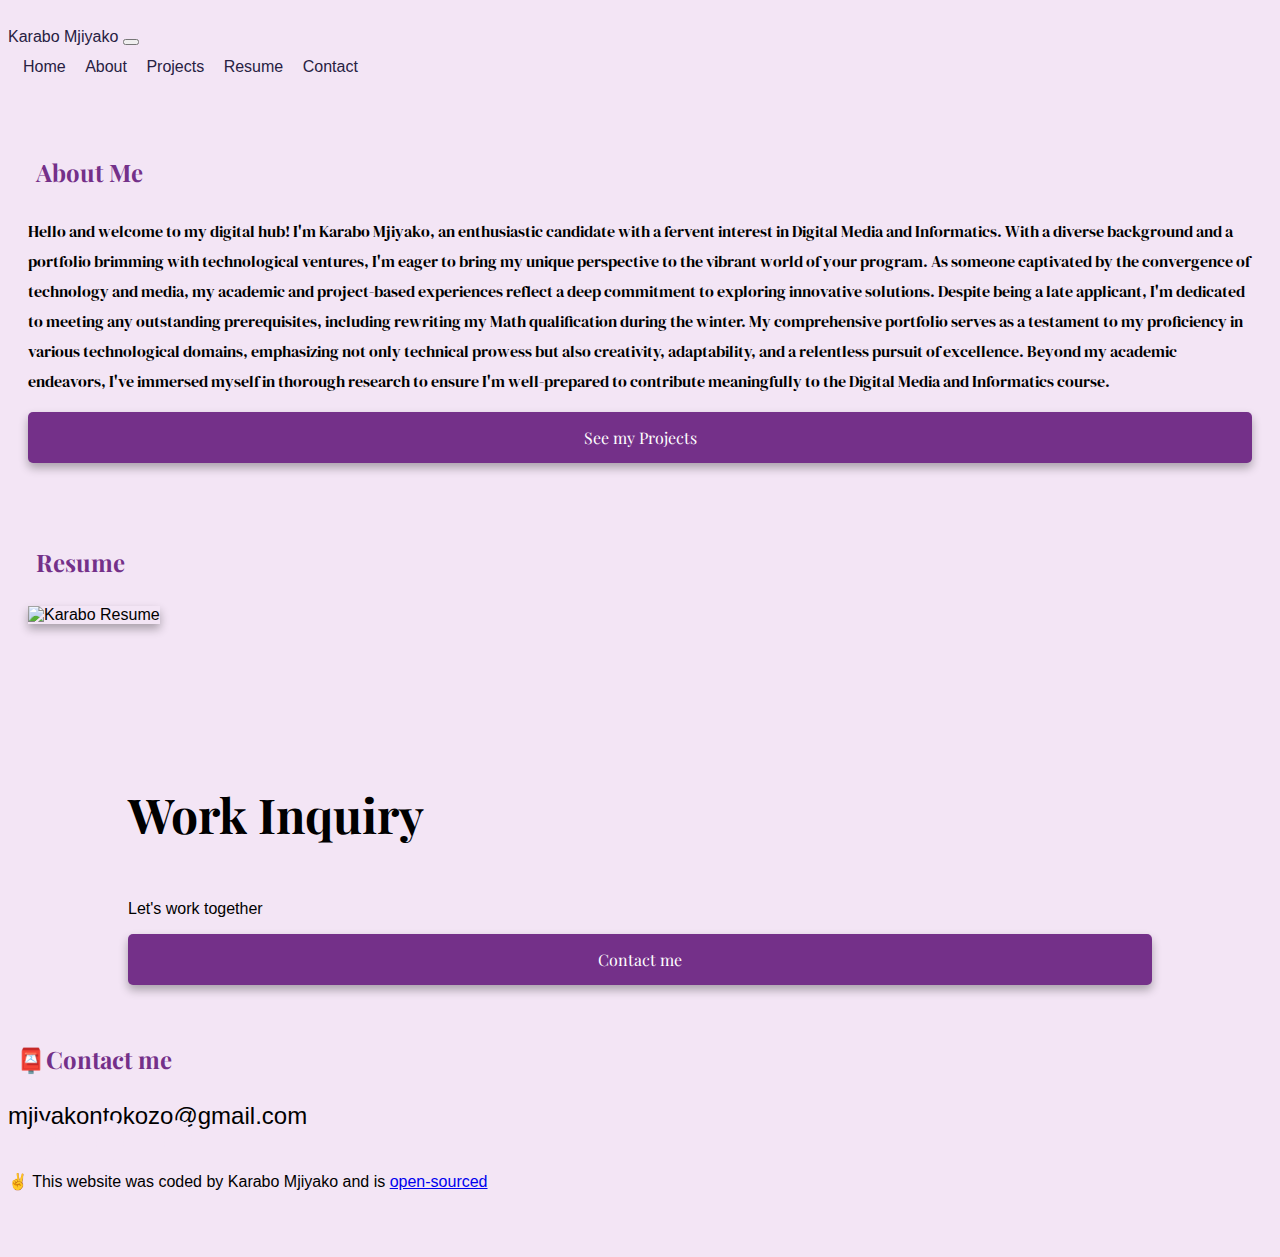
==== about.html @ 00d96ea0 "Update about.html" ====
<!DOCTYPE html>
<html lang="en">
<head>
    <meta charset="UTF-8">
    <meta http-equiv="X-UA-Compatible" content="IE=edge">
    <meta name="viewport" content="width=device-width, initial-scale=1, shrink-to-fit=no">
    <meta name="robots" content="index, follow">
    <title>Karabo Mjiyako - About Portfolio</title>
    <meta name="description" content="Explore the portfolio of Karabo Mjiyako, a talented front-end developer based in Gauteng. View projects and contact information.">
    <meta name="keywords" content="Karabo Mjiyako, front-end developer, portfolio, web development, Gauteng">
    <meta name="author" content="Karabo Mjiyako">
    <link rel="stylesheet" href="style.css">
    <link rel="preconnect" href="https://fonts.googleapis.com">
    <link rel="preconnect" href="https://fonts.gstatic.com" crossorigin>
    <link href="https://fonts.googleapis.com/css2?family=Sedgwick+Ave+Display&display=swap" rel="stylesheet">
    <link href="https://fonts.googleapis.com/css2?family=Playfair+Display:wght@800&display=swap" rel="stylesheet">
    <link href="https://fonts.googleapis.com/css2?family=DM+Serif+Display:ital@1&family=Shrikhand&display=swap" rel="stylesheet">
    <link href="https://cdn.jsdelivr.net/npm/bootstrap@5.3.2/dist/css/bootstrap.min.css" rel="stylesheet" integrity="sha384-T3c6CoIi6uLrA9TneNEoa7RxnatzjcDSCmG1MXxSR1GAsXEV/Dwwykc2MPK8M2HN" crossorigin="anonymous">
    <script src="https://kit.fontawesome.com/ddc3ee268a.js" crossorigin="anonymous"></script>
</head>
<body class="body">

<nav class="navbar navbar-expand-lg navbar-light bg">
    <div class="container">
        <a class="navbar-brand" href="index.html">Karabo Mjiyako</a>
        <button class="navbar-toggler" type="button" data-toggle="collapse" data-target="#navbarNav" aria-controls="navbarNav" aria-expanded="false" aria-label="Toggle navigation">
            <span class="navbar-toggler-icon"></span>
        </button>
        <div class="collapse navbar-collapse" id="navbarNav">
            <ul class="navbar-nav ml-auto">
                <li class="nav-item">
                    <a class="nav-link text-dark" href="index.html">Home</a>
                </li>
                <li class="nav-item">
                    <a class="nav-link text-dark" href="about.html">About</a>
                </li>
                <li class="nav-item">
                    <a class="nav-link text-dark" href="work.html">Projects</a>
                </li>
                <li class="nav-item">
                    <a class="nav-link text-dark" href="about.html#resume">Resume</a>
                </li>
                <li class="nav-item">
                    <a class="nav-link text-dark" href="about.html#contact">Contact</a>
                </li>
            </ul>
        </div>
    </div>
</nav>

<div id="about" class="container">
    <h2 class="project-header text-center">About Me</h2>
    <p class="project-paragraph">Hello and welcome to my digital hub! I'm Karabo Mjiyako, an enthusiastic candidate with a fervent interest in Digital Media and Informatics. With a diverse background and a portfolio brimming with technological ventures, I'm eager to bring my unique perspective to the vibrant world of your program.

As someone captivated by the convergence of technology and media, my academic and project-based experiences reflect a deep commitment to exploring innovative solutions. Despite being a late applicant, I'm dedicated to meeting any outstanding prerequisites, including rewriting my Math qualification during the winter.

My comprehensive portfolio serves as a testament to my proficiency in various technological domains, emphasizing not only technical prowess but also creativity, adaptability, and a relentless pursuit of excellence. Beyond my academic endeavors, I've immersed myself in thorough research to ensure I'm well-prepared to contribute meaningfully to the Digital Media and Informatics course.</p>
    <a href="work.html" class="project-link mt-3 btn btn-primary" title="View Projects">See my Projects</a>
</div>

<div id="resume" class="container">
    <h2 class="project-header text-center">Resume</h2>
    <img src="https://i.ibb.co/z6mqxp2/Purple-Grey-Clean-UI-Copy-Editor-CV.png" alt="Karabo Resume" class="img-fluid image mx-auto d-block">
</div>

<footer class="container">
    <div class="contact-box justify-content-between mb-5 d-none d-md-flex">
        <div>
            <h3>Work Inquiry</h3>
            <p class="text-muted">Let's work together</p>
        </div>
        <div>
            <a href="about.html#contact" class="project-link mt-3 btn btn-primary" title="Contact Karabo">Contact me</a>
        </div>
    </div>

    <section id="contact">
        <h2 class="project-header text-center">📮Contact me</h2>
    </section>

    <div class="d-flex justify-content-center mb-5">
        <a href="mailto:mjiyakontokozo@gmail.com" class="email-link" title="Email Karabo">mjiyakontokozo@gmail.com</a>
    </div>
    <div class="social-links d-flex justify-content-center">
        <a href="https://github.com/KarabooMjiyako" target="_blank" title="GitHub Profile"><i class="fab fa-github"></i></a>
        <a href="#" target="_blank" title="Instagram Profile"><i class="fab fa-instagram"></i></a>
        <a href="#" target="_blank" title="Twitter Profile"><i class="fab fa-twitter"></i></a>
    </div>
    <p class="text-center mt-5">✌️ This website was coded by Karabo Mjiyako and is <a href="#" target="_blank">open-sourced</a></p>
</footer>

</body>
</html>
---- style.css ----
:root {
  --branding-color: #743089;
  --secondary-color: #F3E5F5;
  --heading-font-family: "Playfair Display", serif;
  --default-font-family: "Poppins", sans-serif;
  --box-shadow: 0 5px 10px rgba(0, 0, 0, 0.3);
}

/* Global Styles */
body {
  font-family: var(--default-font-family);
}

h1, h2, h3, h4, h5, h6 {
  color: black;
  font-family: var(--heading-font-family);
  font-weight: bold;
}

h1 {
  font-size: 96px;
  line-height: 1.5;
}

h2 {
  font-size: 64px;
}

h3 {
  font-size: 48px;
}

p {
  font-weight: normal;
  font-size: 16px;
  line-height: 30px;
}

/* Hero Section */
.hero {
  background: var(--secondary-color);
  text-align: center;
  padding: 80px 20px;
}

.hero p {
  font-size: 36px;
  font-weight: bold;
  margin: 0;
  color: #272142;
}

.hero h2 {
  font-family: var(--heading-font-family);
  font-weight: normal;
  line-height: 1.5;
  font-size: 24px;
}

/* Content Container */
.content-container {
  padding: 60px 20px;
}

.content h1 {
  font-size: 64px;
  line-height: 80px;
}

.content h2 {
  font-size: 18px;
  font-family: var(--default-font-family);
}

.content h3 {
  font-size: 24px;
  line-height: 1.5;
  font-family: var(--default-font-family);
}

.content p {
  font-size: 14px;
}

.content {
  margin: 30px;
}

/* Resume and About Sections */
#resume, #about {
  background: var(--secondary-color);
  margin-bottom: 15px;
  padding: 20px;
}

#resume {
  margin: 0 auto;
}

img {
  text-align: center;
  box-shadow: var(--box-shadow);
  display: inline-block;
  margin: auto;
  max-width: 100%;
}

.header-2 {
  font-size: xx-large;
  margin: 35px;
  color: var(--branding-color);
  font-family: var(--heading-font-family);
}

.project-header {
  font-size: x-large;
  color: var(--branding-color);
  font-family: var(--heading-font-family);
  padding: 8px;
}

.project-paragraph {
  font-family: 'DM Serif Display', serif;
}

.project-link {
  background: var(--branding-color);
  box-shadow: var(--box-shadow);
  color: white;
  text-align: center;
  border-radius: 5px;
  text-decoration: none;
  padding: 15px 20px;
  font-family: var(--heading-font-family);
}

.project-link:hover {
  background: transparent;
  color: var(--brand-color);
  border: 1px solid var(--branding-color);
}

/* Square Container Styles */
.square-container {
  height: 850px;
  overflow: hidden;
  box-shadow: 0 0 10px rgba(0, 0, 0, 0.1);
  margin: 10px;
  padding: 25px;
}

/* Projects Container Styles */
.projects-container {
  display: flex;
  justify-content: space-around;
  flex-wrap: wrap;
  max-width: 1200px;
  margin: 0 auto;
}

.col-sm-4 {
  flex-basis: 25%;
  background: var(--secondary-color);
  margin: 10px;
  border: 1px solid #ddd;
  padding: 20px;
}

.project-description {
  text-align: center;
}

.project-link {
  display: block;
  margin-top: 10px;
  color: white;
}

.square-content {
  height: 100%;
  display: flex;
  flex-direction: column;
  justify-content: space-between;
}

/* Body Styles */
.body {
  background: var(--secondary-color);
}

/* Project Description Styles */
.project-description {
  padding: 120px 60px;
}

/* Logo Styles */
.logo {
  max-height: 40px;
}

/* Navigation Styles */
nav {
  padding: 20px 0;
}

nav ul {
  padding: 0;
  margin: 0;
}

nav li {
  display: inline;
  list-style: none;
  line-height: 42px;
  margin-left: 15px;
}

nav a {
  text-decoration: none;
  color: #272142;
  transition: all 100ms ease-in-out;
}

nav a:hover, nav li.active a {
  color: var(--branding-color);
}

/* Footer Styles */
footer {
  margin: 60px 0;
}

footer .contact-box {
  background: var(--secondary-color);
  padding: 30px 120px;
  border-radius: 10px;
}

footer .contact-box p {
  margin: 0;
}

footer .email-link {
  text-decoration: none;
  color: black;
  font-size: 24px;
}

footer .email-link:hover {
  color: var(--branding-color);
}

footer .social-links a {
  margin: 0 20px;
  color: var(--branding-color);
  background: var(--secondary-color);
  padding: 10px 14px;
  border-radius: 50%;
  font-size: 18px;
  transition: all 100ms ease-in-out;
}

footer .social-links a:hover {
  color: white;
  background: var(--branding-color);
}

/* Media Query for Small Screens */
@media (max-width: 900px) {
  h1 {
    font-size: 44px;
    line-height: 1.5;
  }

  h2 {
    font-size: 44px;
  }

  h3 {
    font-size: 26px;
  }

  .content {
    text-align: center;
    padding: 0;
  }

  .project-description {
    padding: 0;
    text-align: center;
  }
}
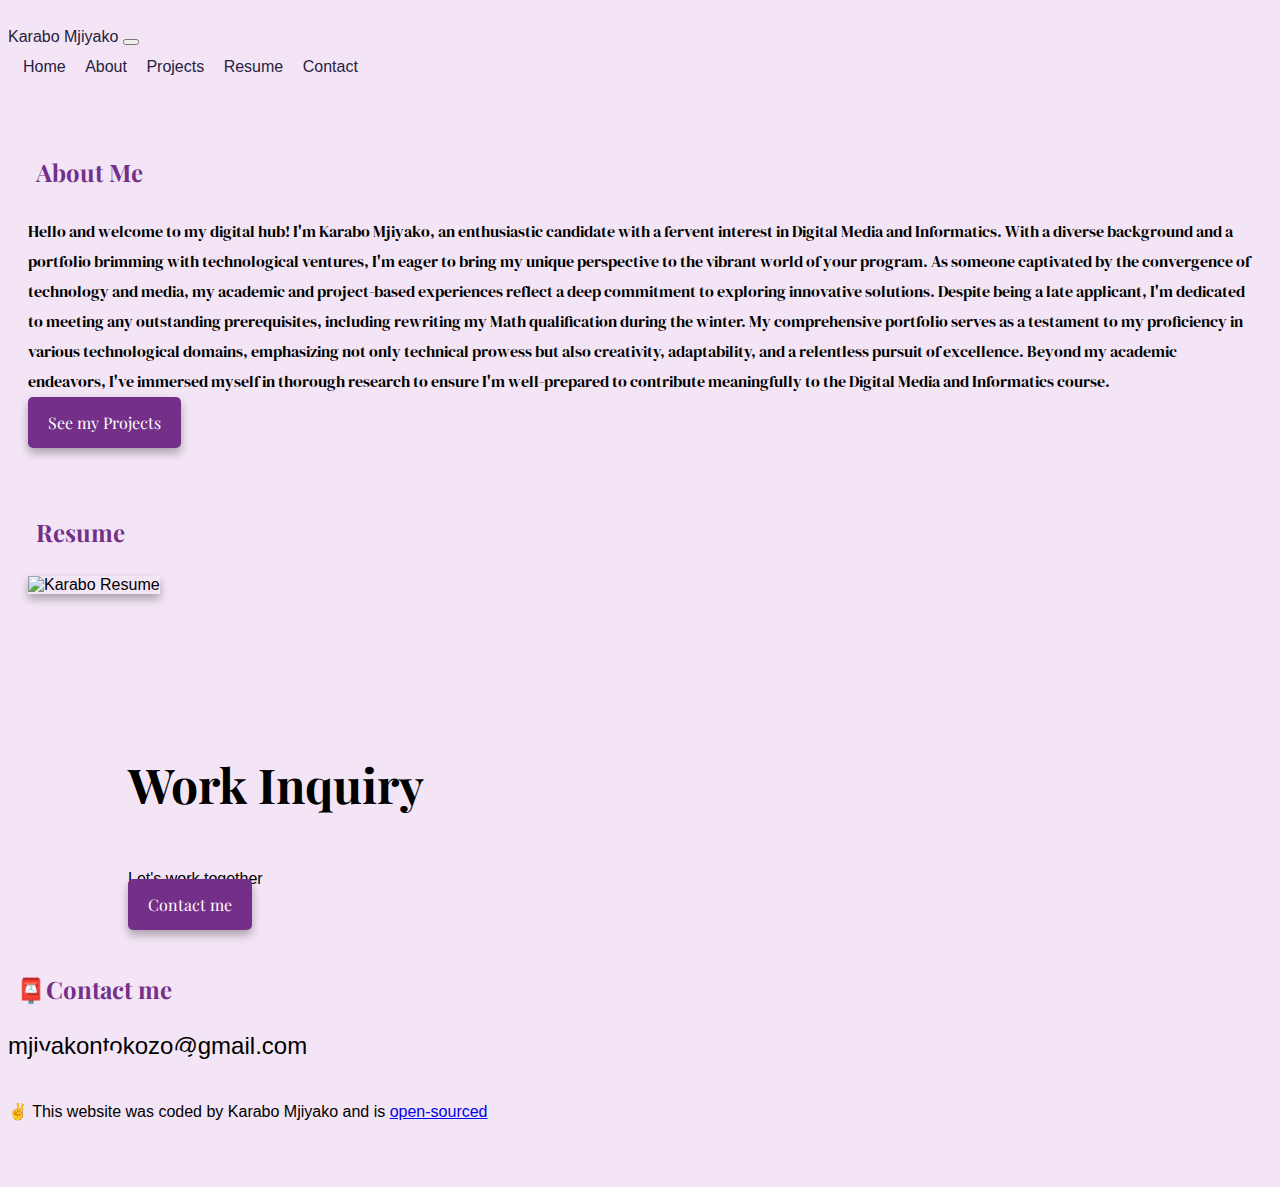
==== commit 61e4cfcc: "Update about.html" ====
--- a/about.html
+++ b/about.html
@@ -55,7 +55,7 @@
 As someone captivated by the convergence of technology and media, my academic and project-based experiences reflect a deep commitment to exploring innovative solutions. Despite being a late applicant, I'm dedicated to meeting any outstanding prerequisites, including rewriting my Math qualification during the winter.
 
 My comprehensive portfolio serves as a testament to my proficiency in various technological domains, emphasizing not only technical prowess but also creativity, adaptability, and a relentless pursuit of excellence. Beyond my academic endeavors, I've immersed myself in thorough research to ensure I'm well-prepared to contribute meaningfully to the Digital Media and Informatics course.</p>
-    <a href="work.html" class="project-link mt-3 btn btn-primary" title="View Projects">See my Projects</a>
+    <a href="work.html" class="btn btn-primary mt-3" title="View Projects">See my Projects</a>
 </div>
 
 <div id="resume" class="container">
@@ -70,7 +70,7 @@
             <p class="text-muted">Let's work together</p>
         </div>
         <div>
-            <a href="about.html#contact" class="project-link mt-3 btn btn-primary" title="Contact Karabo">Contact me</a>
+            <a href="about.html#contact" class="btn btn-primary mt-3" title="Contact Karabo">Contact me</a>
         </div>
     </div>
 
--- a/style.css
+++ b/style.css
@@ -85,6 +85,23 @@
 .content {
   margin: 30px;
 }
+
+.btn{background: var(--branding-color);
+  box-shadow: var(--box-shadow);
+  color: white;
+  text-align: center;
+  border-radius: 5px;
+  text-decoration: none;
+  padding: 15px 20px;
+  font-family: var(--heading-font-family);
+  }
+
+btn:hover{  background: transparent;
+  color: var(--brand-color);
+  border: 1px solid var(--branding-color);
+         }
+  
+  
 
 /* Resume and About Sections */
 #resume, #about {
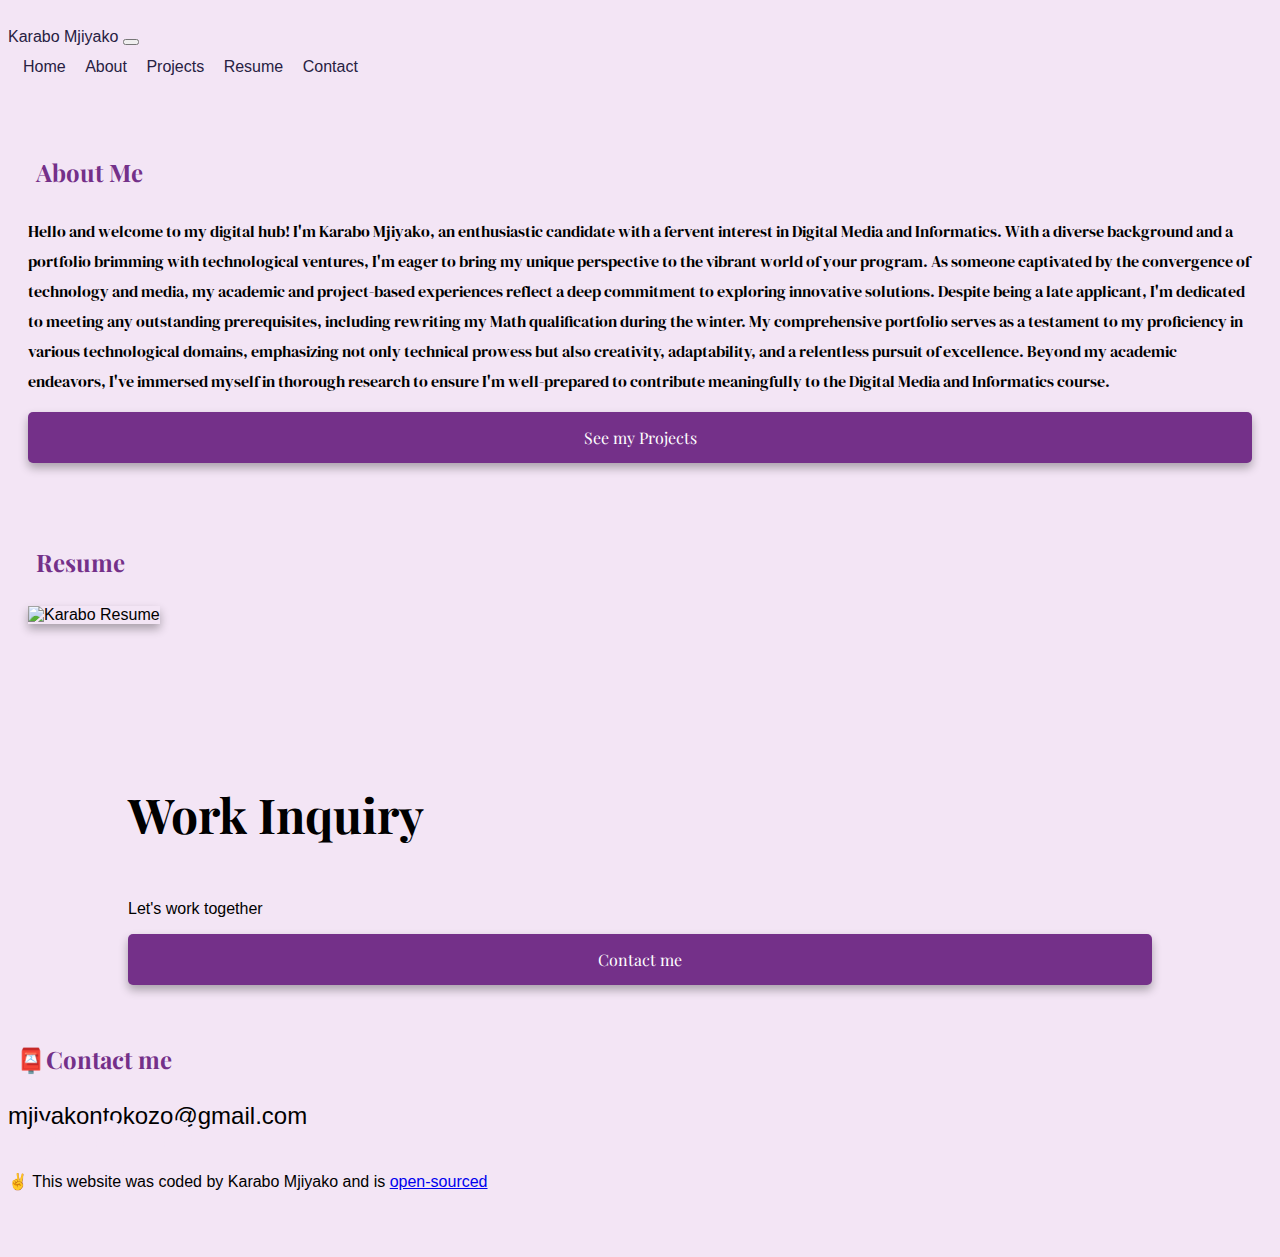
==== commit f037f97c: "Update about.html" ====
--- a/about.html
+++ b/about.html
@@ -55,7 +55,7 @@
 As someone captivated by the convergence of technology and media, my academic and project-based experiences reflect a deep commitment to exploring innovative solutions. Despite being a late applicant, I'm dedicated to meeting any outstanding prerequisites, including rewriting my Math qualification during the winter.
 
 My comprehensive portfolio serves as a testament to my proficiency in various technological domains, emphasizing not only technical prowess but also creativity, adaptability, and a relentless pursuit of excellence. Beyond my academic endeavors, I've immersed myself in thorough research to ensure I'm well-prepared to contribute meaningfully to the Digital Media and Informatics course.</p>
-    <a href="work.html" class="btn btn-primary mt-3" title="View Projects">See my Projects</a>
+    <a href="work.html" class="project-link mt-3" title="View Projects">See my Projects</a>
 </div>
 
 <div id="resume" class="container">
@@ -70,7 +70,7 @@
             <p class="text-muted">Let's work together</p>
         </div>
         <div>
-            <a href="about.html#contact" class="btn btn-primary mt-3" title="Contact Karabo">Contact me</a>
+            <a href="about.html#contact" class="project-link mt-3" title="Contact Karabo">Contact me</a>
         </div>
     </div>
 
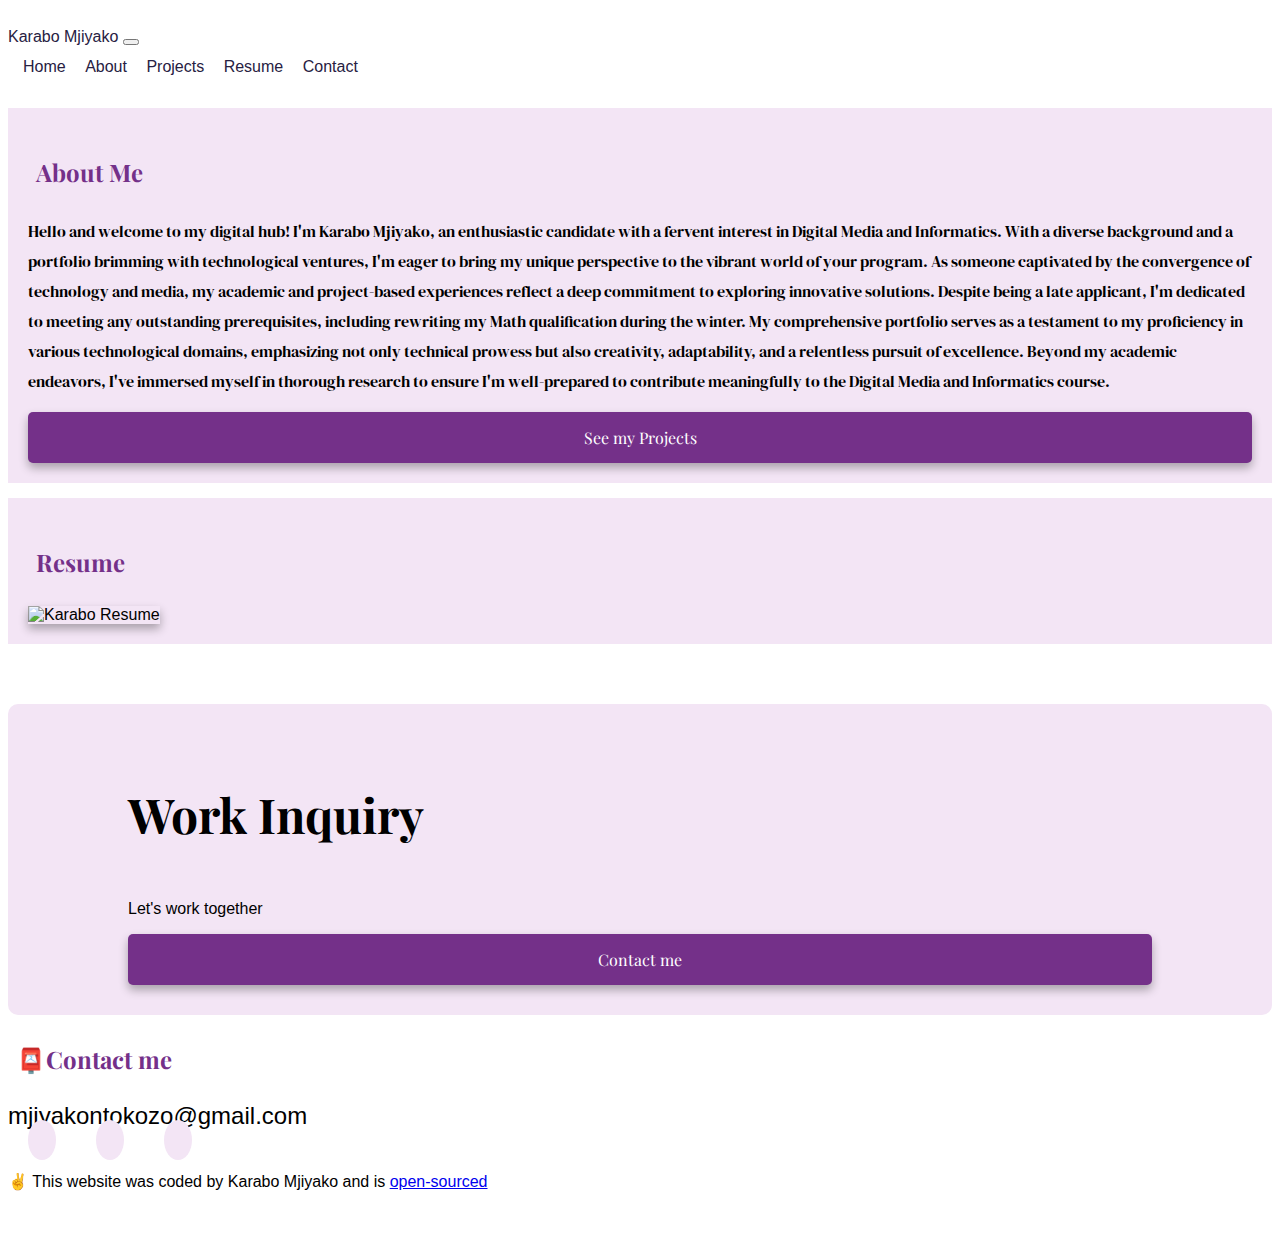
==== commit 305da3c7: "Update about.html" ====
--- a/about.html
+++ b/about.html
@@ -18,7 +18,7 @@
     <link href="https://cdn.jsdelivr.net/npm/bootstrap@5.3.2/dist/css/bootstrap.min.css" rel="stylesheet" integrity="sha384-T3c6CoIi6uLrA9TneNEoa7RxnatzjcDSCmG1MXxSR1GAsXEV/Dwwykc2MPK8M2HN" crossorigin="anonymous">
     <script src="https://kit.fontawesome.com/ddc3ee268a.js" crossorigin="anonymous"></script>
 </head>
-<body class="body">
+<body>
 
 <nav class="navbar navbar-expand-lg navbar-light bg">
     <div class="container">
@@ -86,7 +86,7 @@
         <a href="#" target="_blank" title="Instagram Profile"><i class="fab fa-instagram"></i></a>
         <a href="#" target="_blank" title="Twitter Profile"><i class="fab fa-twitter"></i></a>
     </div>
-    <p class="text-center mt-5">✌️ This website was coded by Karabo Mjiyako and is <a href="#" target="_blank">open-sourced</a></p>
+    <p class="text-center mt-5">✌️ This website was coded by Karabo Mjiyako and is <a href="https://github.com/KarabooMjiyako" target="_blank">open-sourced</a></p>
 </footer>
 
 </body>
--- a/style.css
+++ b/style.css
@@ -85,23 +85,6 @@
 .content {
   margin: 30px;
 }
-
-.btn{background: var(--branding-color);
-  box-shadow: var(--box-shadow);
-  color: white;
-  text-align: center;
-  border-radius: 5px;
-  text-decoration: none;
-  padding: 15px 20px;
-  font-family: var(--heading-font-family);
-  }
-
-btn:hover{  background: transparent;
-  color: var(--brand-color);
-  border: 1px solid var(--branding-color);
-         }
-  
-  
 
 /* Resume and About Sections */
 #resume, #about {
@@ -175,7 +158,7 @@
   margin: 0 auto;
 }
 
-.col-sm-4 {
+.col-md-4 {
   flex-basis: 25%;
   background: var(--secondary-color);
   margin: 10px;
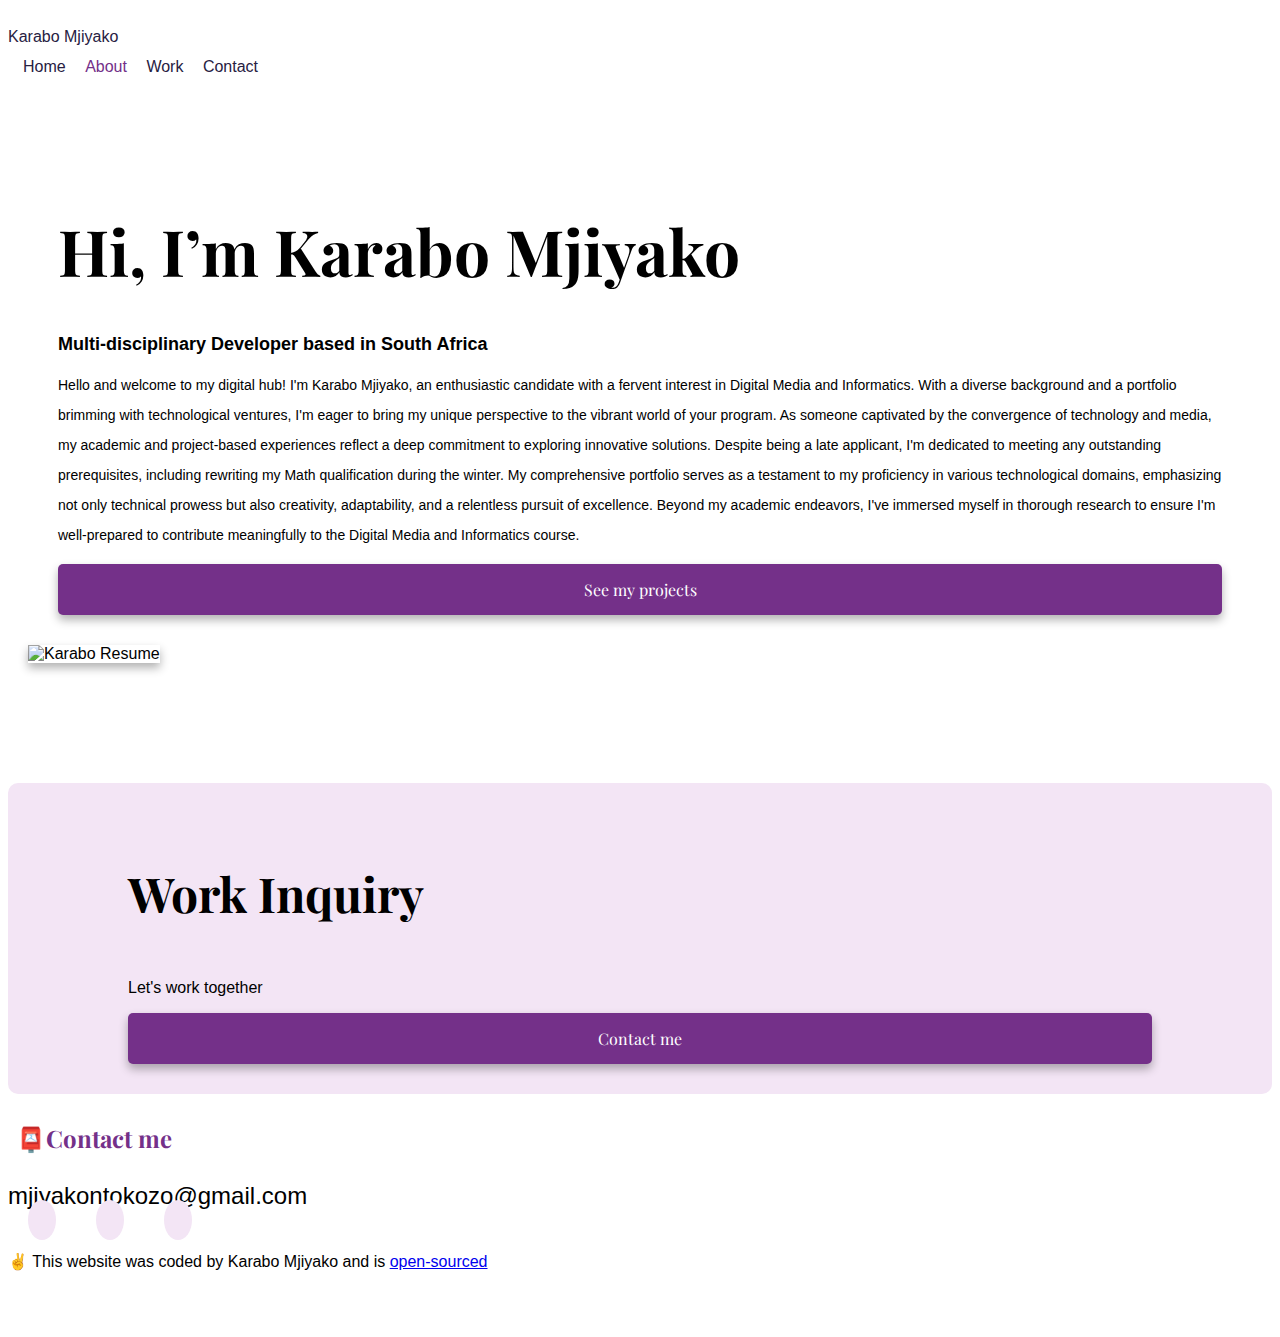
==== commit 309785e3: "Update about.html" ====
--- a/about.html
+++ b/about.html
@@ -19,75 +19,73 @@
     <script src="https://kit.fontawesome.com/ddc3ee268a.js" crossorigin="anonymous"></script>
 </head>
 <body>
+    <div class="container">
+      <nav class="d-flex justify-content-between">
+        <a href="index.html" title="Homepage">
+          Karabo Mjiyako
+        </a>
+        <ul>
+          <li>
+            <a href="index.html" title="Homepage"> Home</a>
+          </li>
+          <li class="active">
+            <a href="about.html" title="About Karabo"> About</a>
+          </li>
+          <li>
+            <a href="work.html" title="Karabo's work"> Work</a>
+          </li>
+          <li>
+            <a href="contact.html" title="Contact Karabo"> Contact</a>
+          </li>
+        </ul>
+      </nav>
+    </div>
+    <div class="content-container container">
+      <div class="row">
+        <div class="col-lg-6">
+          <div class="content">
+            <h1 class="mb-4">Hi, I’m Karabo Mjiyako</h1>
+            <h2 class="mb-4">Multi-disciplinary Developer based in South Africa </h2>
+            <p class="mb-5">
+              Hello and welcome to my digital hub! I'm Karabo Mjiyako, an enthusiastic candidate with a fervent interest in Digital Media and Informatics. With a diverse background and a portfolio brimming with technological ventures, I'm eager to bring my unique perspective to the vibrant world of your program.
 
-<nav class="navbar navbar-expand-lg navbar-light bg">
-    <div class="container">
-        <a class="navbar-brand" href="index.html">Karabo Mjiyako</a>
-        <button class="navbar-toggler" type="button" data-toggle="collapse" data-target="#navbarNav" aria-controls="navbarNav" aria-expanded="false" aria-label="Toggle navigation">
-            <span class="navbar-toggler-icon"></span>
-        </button>
-        <div class="collapse navbar-collapse" id="navbarNav">
-            <ul class="navbar-nav ml-auto">
-                <li class="nav-item">
-                    <a class="nav-link text-dark" href="index.html">Home</a>
-                </li>
-                <li class="nav-item">
-                    <a class="nav-link text-dark" href="about.html">About</a>
-                </li>
-                <li class="nav-item">
-                    <a class="nav-link text-dark" href="work.html">Projects</a>
-                </li>
-                <li class="nav-item">
-                    <a class="nav-link text-dark" href="about.html#resume">Resume</a>
-                </li>
-                <li class="nav-item">
-                    <a class="nav-link text-dark" href="about.html#contact">Contact</a>
-                </li>
-            </ul>
+              As someone captivated by the convergence of technology and media, my academic and project-based experiences reflect a deep commitment to exploring innovative solutions. Despite being a late applicant, I'm dedicated to meeting any outstanding prerequisites, including rewriting my Math qualification during the winter.
+              
+              My comprehensive portfolio serves as a testament to my proficiency in various technological domains, emphasizing not only technical prowess but also creativity, adaptability, and a relentless pursuit of excellence. Beyond my academic endeavors, I've immersed myself in thorough research to ensure I'm well-prepared to contribute meaningfully to the Digital Media and Informatics course.
+            </p>
+            <a href="/work.html" class="btn project-link">See my projects</a>
+          </div>
         </div>
-    </div>
-</nav>
-
-<div id="about" class="container">
-    <h2 class="project-header text-center">About Me</h2>
-    <p class="project-paragraph">Hello and welcome to my digital hub! I'm Karabo Mjiyako, an enthusiastic candidate with a fervent interest in Digital Media and Informatics. With a diverse background and a portfolio brimming with technological ventures, I'm eager to bring my unique perspective to the vibrant world of your program.
-
-As someone captivated by the convergence of technology and media, my academic and project-based experiences reflect a deep commitment to exploring innovative solutions. Despite being a late applicant, I'm dedicated to meeting any outstanding prerequisites, including rewriting my Math qualification during the winter.
-
-My comprehensive portfolio serves as a testament to my proficiency in various technological domains, emphasizing not only technical prowess but also creativity, adaptability, and a relentless pursuit of excellence. Beyond my academic endeavors, I've immersed myself in thorough research to ensure I'm well-prepared to contribute meaningfully to the Digital Media and Informatics course.</p>
-    <a href="work.html" class="project-link mt-3" title="View Projects">See my Projects</a>
-</div>
-
-<div id="resume" class="container">
-    <h2 class="project-header text-center">Resume</h2>
-    <img src="https://i.ibb.co/z6mqxp2/Purple-Grey-Clean-UI-Copy-Editor-CV.png" alt="Karabo Resume" class="img-fluid image mx-auto d-block">
-</div>
-
-<footer class="container">
-    <div class="contact-box justify-content-between mb-5 d-none d-md-flex">
-        <div>
-            <h3>Work Inquiry</h3>
-            <p class="text-muted">Let's work together</p>
+        <div class="col-lg-6">
+          <img src="https://i.ibb.co/z6mqxp2/Purple-Grey-Clean-UI-Copy-Editor-CV.png" alt="Karabo Resume" class="img-fluid" />
         </div>
-        <div>
-            <a href="about.html#contact" class="project-link mt-3" title="Contact Karabo">Contact me</a>
-        </div>
+      </div>
     </div>
 
-    <section id="contact">
-        <h2 class="project-header text-center">📮Contact me</h2>
-    </section>
-
-    <div class="d-flex justify-content-center mb-5">
-        <a href="mailto:mjiyakontokozo@gmail.com" class="email-link" title="Email Karabo">mjiyakontokozo@gmail.com</a>
-    </div>
-    <div class="social-links d-flex justify-content-center">
-        <a href="https://github.com/KarabooMjiyako" target="_blank" title="GitHub Profile"><i class="fab fa-github"></i></a>
-        <a href="#" target="_blank" title="Instagram Profile"><i class="fab fa-instagram"></i></a>
-        <a href="#" target="_blank" title="Twitter Profile"><i class="fab fa-twitter"></i></a>
-    </div>
-    <p class="text-center mt-5">✌️ This website was coded by Karabo Mjiyako and is <a href="https://github.com/KarabooMjiyako" target="_blank">open-sourced</a></p>
-</footer>
-
-</body>
+    <footer class="container">
+        <div class="contact-box justify-content-between mb-5 d-none d-md-flex">
+            <div>
+                <h3>Work Inquiry</h3>
+                <p class="text-muted">Let's work together</p>
+            </div>
+            <div>
+                <a href="contact.html" class="project-link mt-3" title="Contact Karabo">Contact me</a>
+            </div>
+        </div>
+    
+        <section id="contact">
+            <h2 class="project-header text-center">📮Contact me</h2>
+        </section>
+    
+        <div class="d-flex justify-content-center mb-5">
+            <a href="mailto:mjiyakontokozo@gmail.com" class="email-link" title="Email Karabo">mjiyakontokozo@gmail.com</a>
+        </div>
+        <div class="social-links d-flex justify-content-center">
+            <a href="https://github.com/KarabooMjiyako" target="_blank" title="GitHub Profile"><i class="fab fa-github"></i></a>
+            <a href="#" target="_blank" title="Instagram Profile"><i class="fab fa-instagram"></i></a>
+            <a href="#" target="_blank" title="Twitter Profile"><i class="fab fa-twitter"></i></a>
+        </div>
+        <p class="text-center mt-5">✌️ This website was coded by Karabo Mjiyako and is <a href="https://github.com/KarabooMjiyako" target="_blank">open-sourced</a></p>
+    </footer>
+  </body>
 </html>
